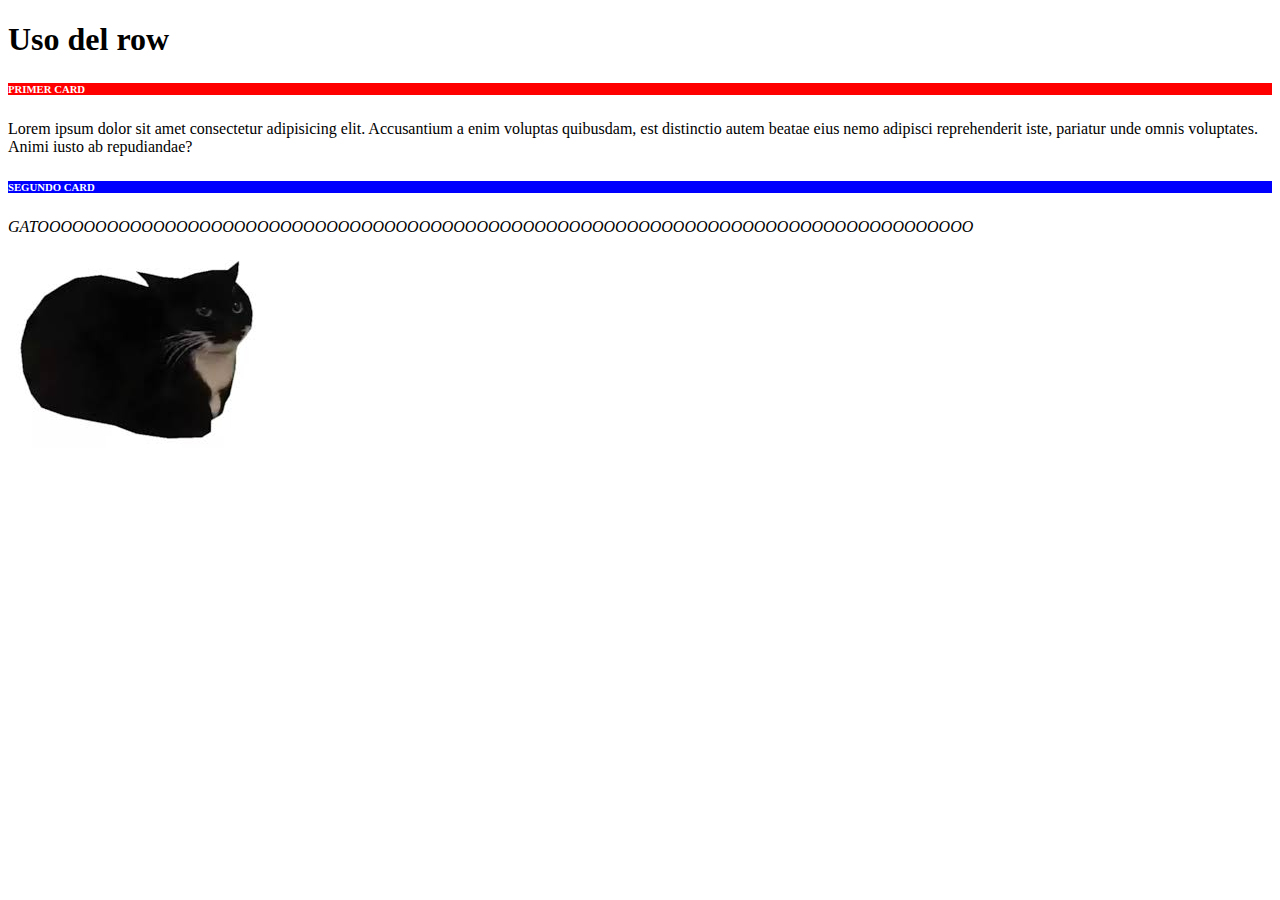
==== 6.Row_Card/index.html @ a0949117 "Uso del Row - Unidad 2" ====
<!DOCTYPE html>
<html lang="en">
<head>
    <meta charset="UTF-8">
    <meta name="viewport" content="width=device-width, initial-scale=1.0">
    
    <link href="https://cdn.jsdelivr.net/npm/bootstrap@5.3.2/dist/css/bootstrap.min.css" rel="stylesheet" integrity="sha384-T3c6CoIi6uLrA9TneNEoa7RxnatzjcDSCmG1MXxSR1GAsXEV/Dwwykc2MPK8M2HN" crossorigin="anonymous">
    <title>Row</title>
</head>
<body>
    <div class="container">
        <div class="row">
            <h1 class="text-center">Uso del row</h1>

            <div class="col-md-6">
                <div class="card">
                    <div style="background-color: rgb(255, 0, 0); color: #ffff;" class="card-header">
                        <h6 class="text-center">PRIMER CARD</h6>
                    </div>
                    <div class="card-body">
                        <p>Lorem ipsum dolor sit amet consectetur adipisicing elit. Accusantium a enim voluptas quibusdam, est distinctio autem beatae eius nemo adipisci reprehenderit iste, pariatur unde omnis voluptates. Animi iusto ab repudiandae?</p>
                    </div>
                </div>
            </div>

            <div class="col-md-6">
                <div class="card">
                    <div style="background-color: rgb(0, 0, 255); color: #ffffff;" class="card-header">
                        <h6 class="text-center">SEGUNDO CARD</h6>
                    </div>
                    <div class="card-body">
                    <p style="font-style: italic;">GATOOOOOOOOOOOOOOOOOOOOOOOOOOOOOOOOOOOOOOOOOOOOOOOOOOOOOOOOOOOOOOOOOOOOOOOOOOOOOOOOO</p>
                        <img src="[data-uri]" alt="Imagen Segundo Card" class="img-fluid">
                    </div>
                </div>
            </div>
        </div>
    </div>

    <script src="https://cdn.jsdelivr.net/npm/bootstrap@5.3.2/dist/js/bootstrap.bundle.min.js" integrity="sha384-C6RzsynM9kWDrMNeT87bh95OGNyZPhcTNXj1NW7RuBCsyN/o0jlpcV8Qyq46cDfL" crossorigin="anonymous"></script>
</body>
</html>
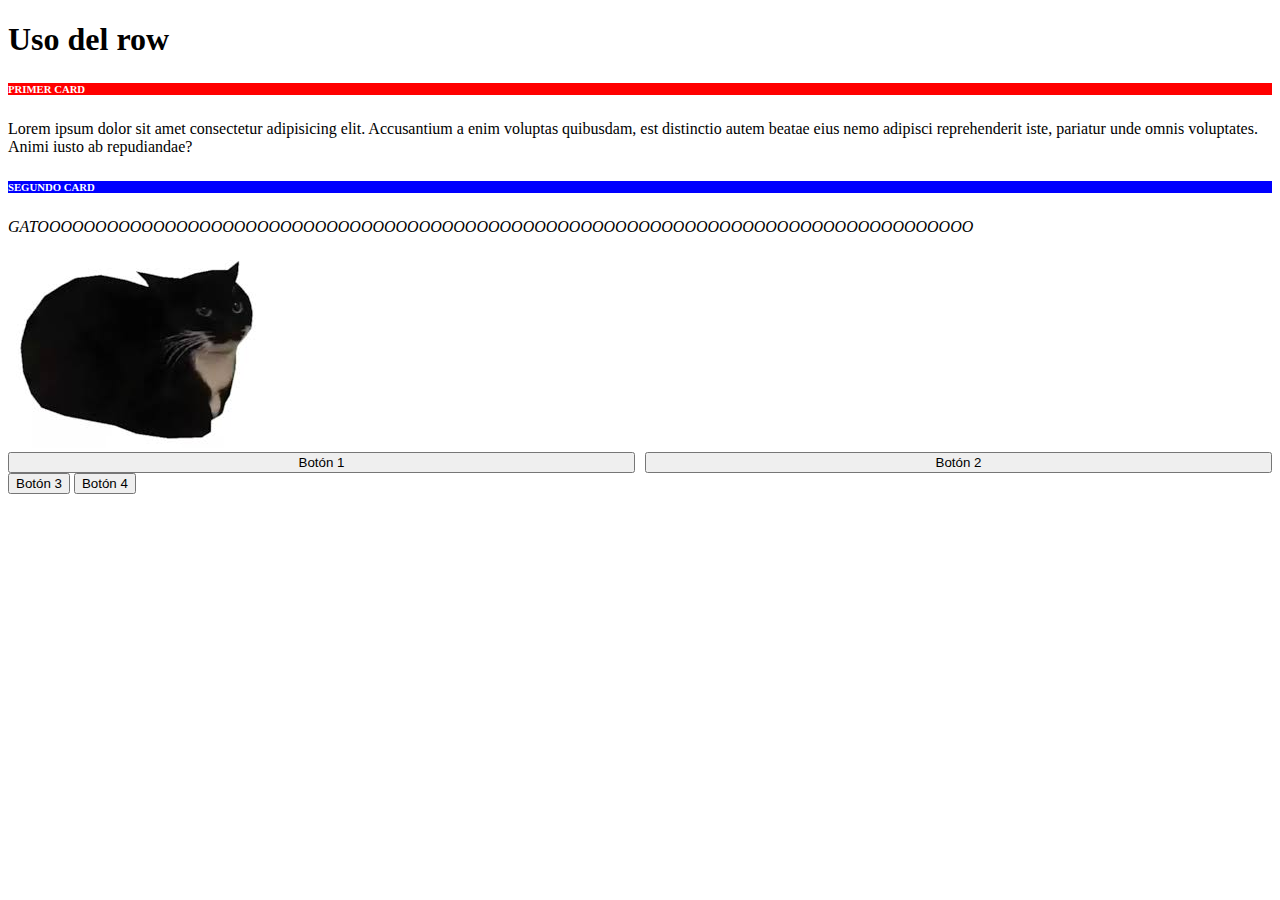
==== commit 95648415: "Se agrego cards" ====
--- a/6.Row_Card/index.html
+++ b/6.Row_Card/index.html
@@ -1,12 +1,15 @@
 <!DOCTYPE html>
 <html lang="en">
+
 <head>
     <meta charset="UTF-8">
     <meta name="viewport" content="width=device-width, initial-scale=1.0">
-    
-    <link href="https://cdn.jsdelivr.net/npm/bootstrap@5.3.2/dist/css/bootstrap.min.css" rel="stylesheet" integrity="sha384-T3c6CoIi6uLrA9TneNEoa7RxnatzjcDSCmG1MXxSR1GAsXEV/Dwwykc2MPK8M2HN" crossorigin="anonymous">
+
+    <link href="https://cdn.jsdelivr.net/npm/bootstrap@5.3.2/dist/css/bootstrap.min.css" rel="stylesheet"
+        integrity="sha384-T3c6CoIi6uLrA9TneNEoa7RxnatzjcDSCmG1MXxSR1GAsXEV/Dwwykc2MPK8M2HN" crossorigin="anonymous">
     <title>Row</title>
 </head>
+
 <body>
     <div class="container">
         <div class="row">
@@ -18,7 +21,9 @@
                         <h6 class="text-center">PRIMER CARD</h6>
                     </div>
                     <div class="card-body">
-                        <p>Lorem ipsum dolor sit amet consectetur adipisicing elit. Accusantium a enim voluptas quibusdam, est distinctio autem beatae eius nemo adipisci reprehenderit iste, pariatur unde omnis voluptates. Animi iusto ab repudiandae?</p>
+                        <p>Lorem ipsum dolor sit amet consectetur adipisicing elit. Accusantium a enim voluptas
+                            quibusdam, est distinctio autem beatae eius nemo adipisci reprehenderit iste, pariatur unde
+                            omnis voluptates. Animi iusto ab repudiandae?</p>
                     </div>
                 </div>
             </div>
@@ -29,14 +34,83 @@
                         <h6 class="text-center">SEGUNDO CARD</h6>
                     </div>
                     <div class="card-body">
-                    <p style="font-style: italic;">GATOOOOOOOOOOOOOOOOOOOOOOOOOOOOOOOOOOOOOOOOOOOOOOOOOOOOOOOOOOOOOOOOOOOOOOOOOOOOOOOOO</p>
-                        <img src="[data-uri]" alt="Imagen Segundo Card" class="img-fluid">
+                        <p style="font-style: italic;">
+                            GATOOOOOOOOOOOOOOOOOOOOOOOOOOOOOOOOOOOOOOOOOOOOOOOOOOOOOOOOOOOOOOOOOOOOOOOOOOOOOOOOO</p>
+                        <img src="[data-uri]"
+                            alt="Imagen Segundo Card" class="img-fluid">
                     </div>
                 </div>
             </div>
-        </div>
-    </div>
+            <div class="row mt-4">
+                <div class="col-md-4">
+                    <div class="card">
+                        <div class="card-header"></div>
+                        <div class="card-body">
+                            <div class="button-container">
+                                <button class="btn btn-primary">Botón 1</button>
+                                <button class="btn btn-secondary">Botón 2</button>
+                            </div>
+                        </div>
+                    </div>
+                </div>
+            
+                <div class="col-md-4">
+                    <div class="card">
+                        <div class="card-header"></div>
+                        <div class="card-body">
+                            <div class="d-flex gap-2">
+                                <button class="btn btn-success">Botón 3</button>
+                                <button class="btn btn-danger">Botón 4</button>
+                            </div>
+                        </div>
+                    </div>
+                </div>
+                <div class="col-md-4">
+                    <div class="card">
+                        <div class="card-header"></div>
+                        <div class="card-body"></div>
+                    </div>
+                </div>
+            </div>
+            </div>
+            
+            <style>
+                .button-container {
+                    display: flex;
+                    gap: 10px; /* Espacio entre botones */
+                }
+            
+                .button-container button {
+                    flex: 1;
+                }
+            </style>
+            
 
-    <script src="https://cdn.jsdelivr.net/npm/bootstrap@5.3.2/dist/js/bootstrap.bundle.min.js" integrity="sha384-C6RzsynM9kWDrMNeT87bh95OGNyZPhcTNXj1NW7RuBCsyN/o0jlpcV8Qyq46cDfL" crossorigin="anonymous"></script>
+ <!-- Cierra correctamente la primera fila -->
+            
+            <div class="row mt-4">
+                <div class="col-md-2">  
+                    <div class="card">
+                        <div class="card-header"></div>
+                        <div class="card-body"></div>
+                    </div>
+                </div>
+                <div class="col-md-2">
+                    <div class="card">
+                        <div class="card-header"></div>
+                        <div class="card-body"></div>
+                    </div>
+                </div>
+                <div class="col-md-6">
+                    <div class="card">
+                        <div class="card-header"></div>
+                        <div class="card-body"></div>
+                    </div>
+                </div>
+            </div> 
+            
+            <script src="https://cdn.jsdelivr.net/npm/bootstrap@5.3.2/dist/js/bootstrap.bundle.min.js"
+                integrity="sha384-C6RzsynM9kWDrMNeT87bh95OGNyZPhcTNXj1NW7RuBCsyN/o0jlpcV8Qyq46cDfL"
+                crossorigin="anonymous"></script>
 </body>
-</html>
+</html>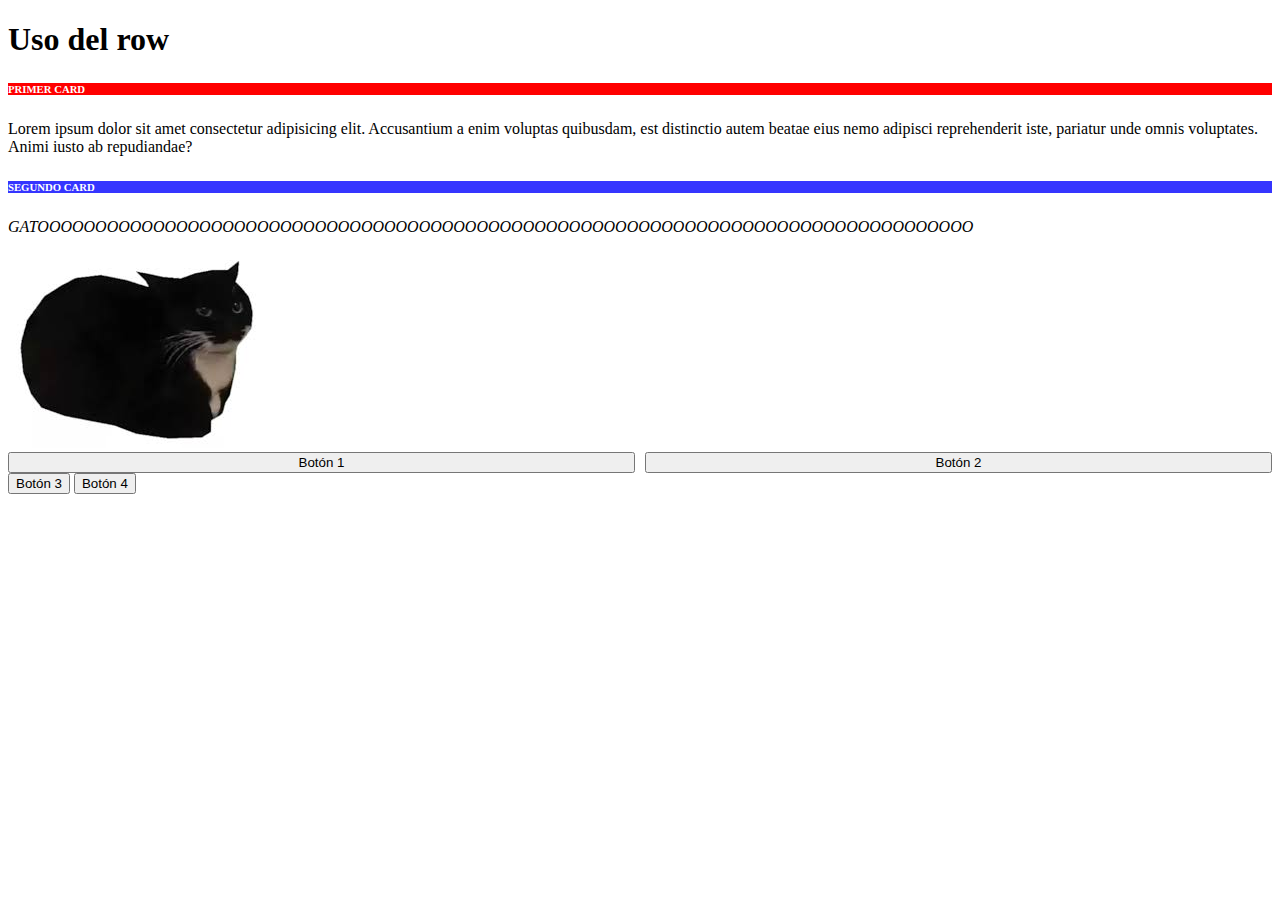
==== commit 6d5f0dcd: "Color" ====
--- a/6.Row_Card/index.html
+++ b/6.Row_Card/index.html
@@ -30,7 +30,7 @@
 
             <div class="col-md-6">
                 <div class="card">
-                    <div style="background-color: rgb(0, 0, 255); color: #ffffff;" class="card-header">
+                    <div style="background-color: rgb(53, 53, 255); color: #ffffff;" class="card-header">
                         <h6 class="text-center">SEGUNDO CARD</h6>
                     </div>
                     <div class="card-body">
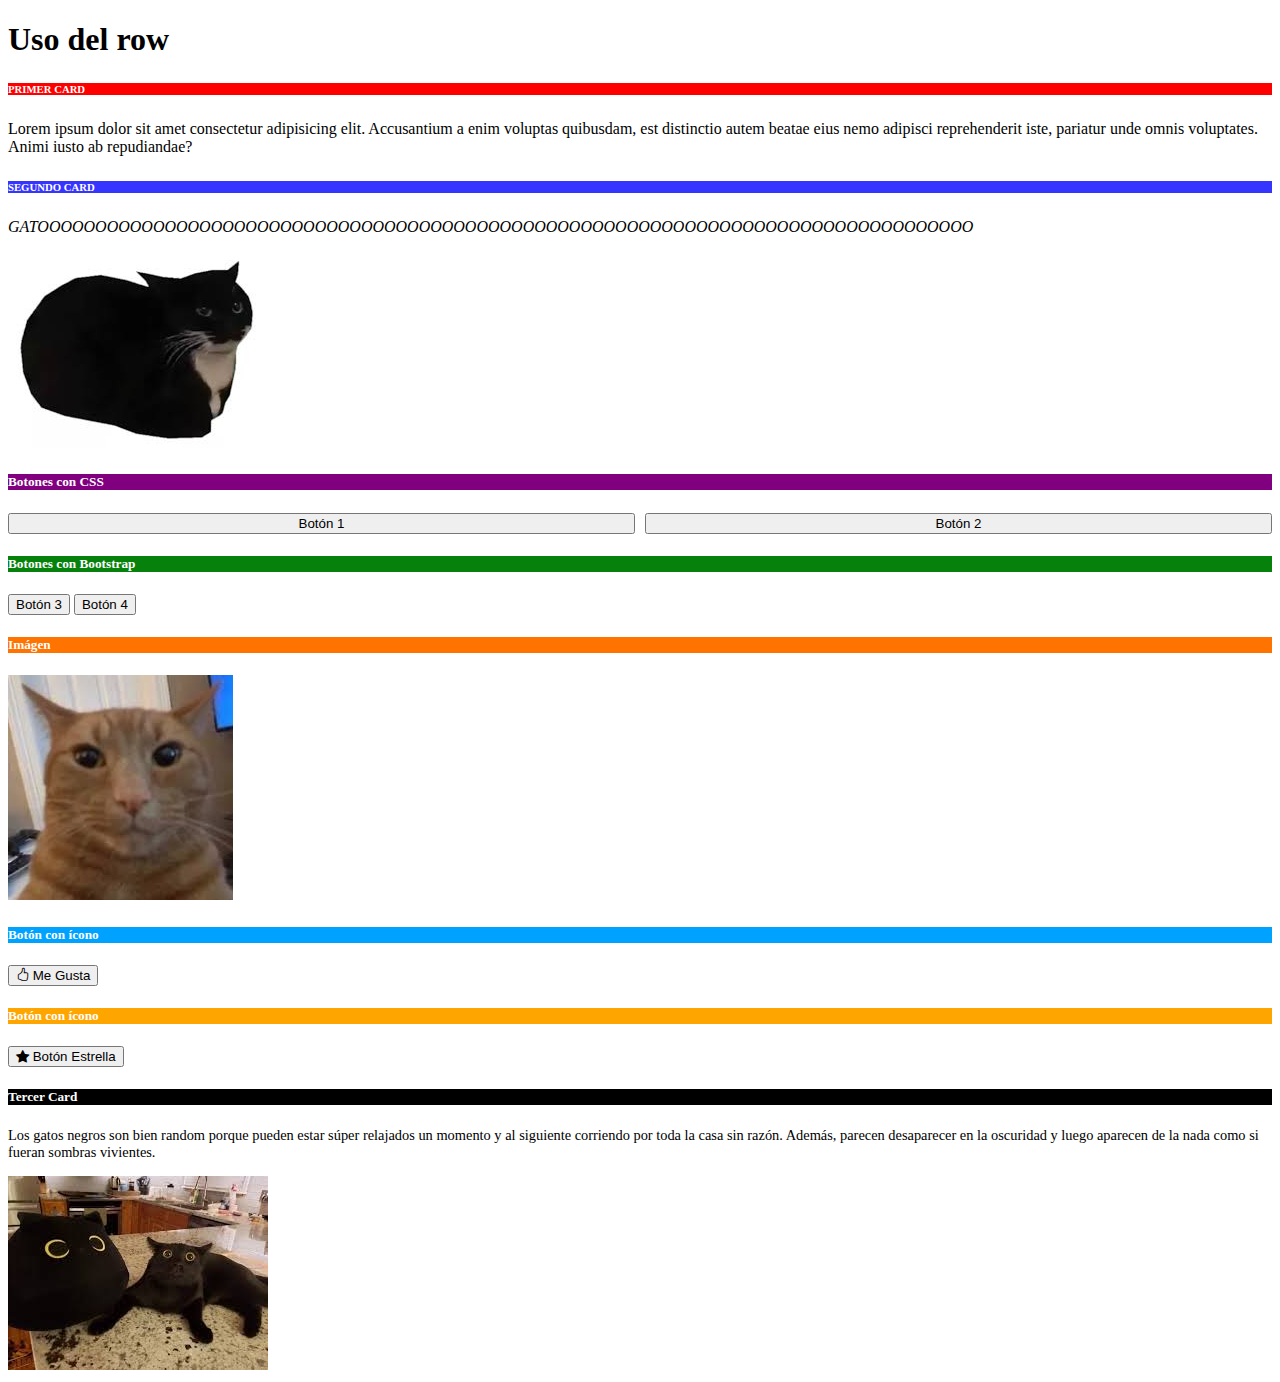
==== commit 69c52a7f: "Practica Row y Card" ====
--- a/6.Row_Card/index.html
+++ b/6.Row_Card/index.html
@@ -7,6 +7,7 @@
 
     <link href="https://cdn.jsdelivr.net/npm/bootstrap@5.3.2/dist/css/bootstrap.min.css" rel="stylesheet"
         integrity="sha384-T3c6CoIi6uLrA9TneNEoa7RxnatzjcDSCmG1MXxSR1GAsXEV/Dwwykc2MPK8M2HN" crossorigin="anonymous">
+    <link rel="stylesheet" href="https://cdn.jsdelivr.net/npm/bootstrap-icons/font/bootstrap-icons.css">
     <title>Row</title>
 </head>
 
@@ -41,76 +42,121 @@
                     </div>
                 </div>
             </div>
-            <div class="row mt-4">
-                <div class="col-md-4">
-                    <div class="card">
-                        <div class="card-header"></div>
-                        <div class="card-body">
-                            <div class="button-container">
-                                <button class="btn btn-primary">Botón 1</button>
-                                <button class="btn btn-secondary">Botón 2</button>
+            <div class="container">
+                <div class="row mt-4">
+                    <div class="col-md-4">
+                        <div class="card">
+                            <div class="card-header text-center" style="background-color: purple; color: white;">
+                                <h5 class="mb-0">Botones con CSS</h5>
+                            </div>
+                            <div class="card-body">
+                                <div class="button-container">
+                                    <button class="btn btn-primary">Botón 1</button>
+                                    <button class="btn btn-secondary">Botón 2</button>
+                                </div>
+                            </div>
+                        </div>
+                    </div>
+
+                    <div class="col-md-4">
+                        <div class="card">
+                            <div class="card-header text-center"
+                                style="background-color: rgb(5, 129, 12); color: white;">
+                                <h5 class="mb-0">Botones con Bootstrap</h5>
+                            </div>
+                            <div class="card-body">
+                                <div class="d-flex gap-2">
+                                    <button class="btn btn-success">Botón 3</button>
+                                    <button class="btn btn-danger">Botón 4</button>
+                                </div>
+                            </div>
+                        </div>
+                    </div>
+
+                    <div class="col-md-4">
+                        <div class="card">
+                            <div class="card-header text-center"
+                                style="background-color: rgb(255, 115, 0); color: white;">
+                                <h5 class="mb-0">Imágen</h5>
+                            </div>
+                            <div class="card-body d-flex justify-content-center">
+                                <img src="[data-uri]"
+                                    alt="Imagen de ejemplo" class="img-fluid">
                             </div>
                         </div>
                     </div>
                 </div>
-            
-                <div class="col-md-4">
-                    <div class="card">
-                        <div class="card-header"></div>
-                        <div class="card-body">
-                            <div class="d-flex gap-2">
-                                <button class="btn btn-success">Botón 3</button>
-                                <button class="btn btn-danger">Botón 4</button>
-                            </div>
-                        </div>
-                    </div>
-                </div>
-                <div class="col-md-4">
-                    <div class="card">
-                        <div class="card-header"></div>
-                        <div class="card-body"></div>
-                    </div>
-                </div>
             </div>
-            </div>
-            
+
             <style>
                 .button-container {
                     display: flex;
-                    gap: 10px; /* Espacio entre botones */
+                    gap: 10px;
+                    /* Espacio entre botones */
                 }
-            
+
                 .button-container button {
                     flex: 1;
                 }
             </style>
-            
 
- <!-- Cierra correctamente la primera fila -->
-            
+
+            <!-- Cierra correctamente la primera fila -->
+
             <div class="row mt-4">
-                <div class="col-md-2">  
+
+                <div class="col-md-2">
                     <div class="card">
-                        <div class="card-header"></div>
-                        <div class="card-body"></div>
+                        <div class="card-header text-center" style="background-color: rgb(0, 162, 255); color: white;">
+                            <h5 class="mb-0">Botón con ícono</h5>
+                        </div>
+                        <div class="card-body d-flex justify-content-center">
+                            <button class="btn btn-primary d-flex align-items-center gap-2">
+                                <i class="bi bi-hand-thumbs-up"></i> Me Gusta
+                            </button>
+                        </div>
                     </div>
                 </div>
+
                 <div class="col-md-2">
+
                     <div class="card">
-                        <div class="card-header"></div>
-                        <div class="card-body"></div>
+                        <div class="card-header text-center" style="background-color: orange; color: white;">
+                            <h5 class="mb-0">Botón con ícono</h5>
+                        </div>
+                        <div class="card-body d-flex justify-content-center">
+                            <button class="btn btn-warning d-flex align-items-center gap-2">
+                                <i class="bi bi-star-fill"></i> Botón Estrella
+                            </button>
+                        </div>
                     </div>
+
                 </div>
+
                 <div class="col-md-6">
                     <div class="card">
-                        <div class="card-header"></div>
-                        <div class="card-body"></div>
+                        <div class="card-header text-center" style="background-color: rgb(0, 0, 0); color: white;">
+                            <h5 class="mb-0">Tercer Card</h5>
+                        </div>
+                        <div class="card-body text-center">
+                            <p class="text-muted" style="font-size: 0.9rem;">
+                                Los gatos negros son bien random porque pueden estar súper relajados un momento y al
+                                siguiente
+                                corriendo por toda la casa sin razón. Además, parecen desaparecer en la oscuridad y
+                                luego
+                                aparecen de la nada como si fueran sombras vivientes.
+                            </p>
+                            <img src="[data-uri]"
+                                alt="Gato negro random" class="img-fluid rounded">
+                        </div>
                     </div>
+
                 </div>
-            </div> 
-            
+            </div>
+
             <script src="https://cdn.jsdelivr.net/npm/bootstrap@5.3.2/dist/js/bootstrap.bundle.min.js"
                 integrity="sha384-C6RzsynM9kWDrMNeT87bh95OGNyZPhcTNXj1NW7RuBCsyN/o0jlpcV8Qyq46cDfL"
                 crossorigin="anonymous"></script>
 </body>
+
 </html>